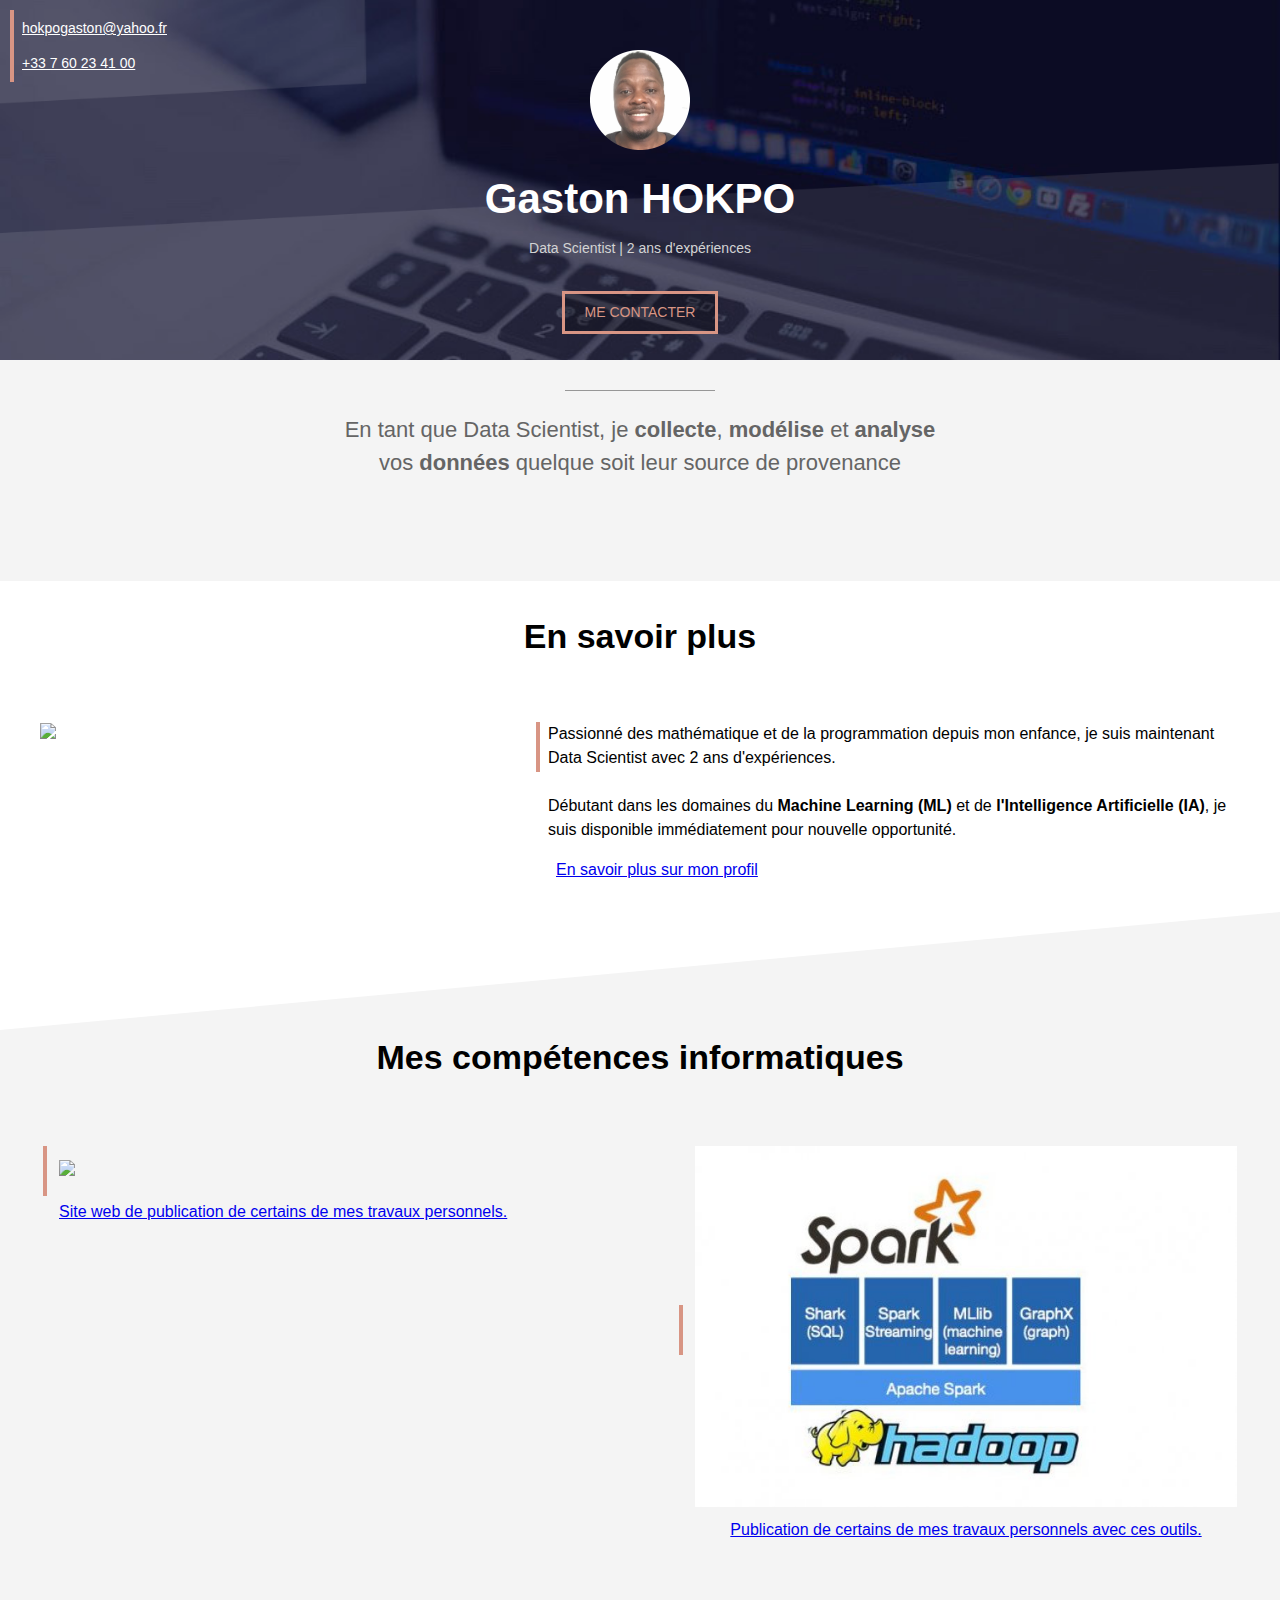
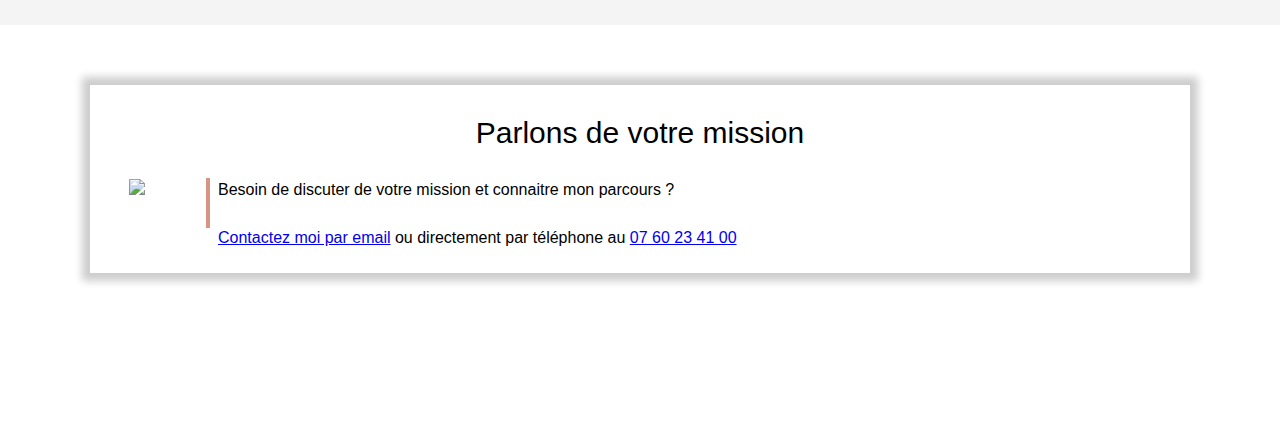
==== index.html @ c282d7c8 "Add files via upload" ====
<!DOCTYPE html>
<html lang="fr">
<head>
    <meta charset="UTF-8">
    <meta name="viewport" content="width=device-width, initial-scale=1.0">
    <title>Gaston HOKPO</title>
    <link rel="stylesheet" href="style_site_pro.css">    

</head>
<body>

    <!-- COUVERTURE -->
    <div class="cover">

        <img class="cover-profile" src="PhotoProfil.png"/>
        <h1>Gaston HOKPO</h1>
        <p> Data Scientist | 2 ans d'expériences</p>

        <div style="text-align: center;" > 
            <a class="contact-button" href="mailto:hokpogaston@yahoo.fr?subject=Contact%20depuis%20gaston_hokpo.com"> ME CONTACTER </a>
        </div>

        <div class="cover-contact">
            <p> <a href="mailto:hokpogaston@yahoo.fr?subject=Contact%20depuis%20gaston_hokpo.com"> hokpogaston@yahoo.fr </a></p>
            <p> <a href="tel:+33760234100">+33 7 60 23 41 00</a></p>

        </div>
    </div>


    <!-- SECTION GRISE 1 -->
    <div class="section section-grise1"> 
        <div class="separateur"></div>
        
        <p> En tant que Data Scientist, je <b>collecte</b>, <b>modélise</b> et <b>analyse</b> vos <b>données</b> quelque soit leur source de provenance </p>
    </div>  



    <!-- SECTION BLANCHE -->
    <div class="section">
        <h2> En savoir plus</h2> 
        <img src="profile7.png" class="col40"/>

        <!-- Colonne 40% et colonne 60% pour placer le texte à coté du la photo-->
        <div class="col60 float-right" style="padding-left: 16px;">
            <div class="texte-avec-ligne-verticale">
                <p> Passionné des mathématique et de la programmation depuis mon enfance, 
                    je suis maintenant Data Scientist avec 2 ans d'expériences.
                <br><br>
                Débutant dans les domaines du <b>Machine Learning (ML)</b> et de <b> l'Intelligence Artificielle (IA)</b>, 
                je suis disponible immédiatement pour nouvelle opportunité.  
                
                <!--Compétences en Data Science : Apprentissage supervisé (SVM, Random Forest, HMM, …)

                -       Deep Learning (CNN,LSTM, ConvLSTM) et optimisation de modèles
                
                -       Outils de développement : tensorflow, sklearn, pytorch, keras, pandas, numpy, hyperopt, matplotlib, …
                
                -       Programmation : Python
                
                -       Esprit d’équipe et prise d’initiative
                
                -       Autonome et bonne capacité d’analyse
                
                -       La maîtrise de l’anglais professionnel -->
                
                </p>
                <a style="padding-left: 8px;" href="https://www.linkedin.com/in/gaston-hokpo-957a45120" target="_blank"> En savoir plus sur mon profil</a>
            </div>
        </div>

    </div>

    <!-- SECTION GRISE 2 -->
    <div class="section section-grise2"> 
        <h2> Mes compétences informatiques</h2> 
        <table class="col-competences" style="display: inline-block;">
            <tr>
                <td><div class="barre-verticale"></div></td>
                <td><a href="portfolio_resto.html"><img style="width: 100%; padding: auto;" src="technologies.png"></a></td>
            </tr>
            <tr>
                <td></td>
                <td align = "center"> <a href="portfolio_resto.html"> Site web de publication de certains de mes travaux personnels.</a></td>
            </tr>

        </table>

        <table class="col-competences float-right">
            <tr>
                <td><div class="barre-verticale"></div></td>
                <td><img style="width: 100%;" src="Apache_rossources.jpg"></td>
            </tr>
            <tr>
                <td></td>
                <td align = "center"><a  href="#"> Publication de certains de mes travaux personnels avec ces outils.</a></td>
            </tr>

        </table>


    </div>  


    <!-- SECTION BLANCHE -->
    <div class="section"> 
        <iframe src="contact-frame.html" scrolling = "no" />
     

    </div>
    


    
</body>
</html>
---- style_site_pro.css ----
/*
*/

/*Application de marge à tout*/
* {
    box-sizing: border-box;
}

/*Création des variables don les valeurs se modifieront automatiquement dans tout fichier*/
:root{
    --color1:#D89584;
    --color2: #F4F4F4;
}
/* police*/
body {
    margin: 0;
    font-family: Arial;
    line-height: 1.5;
}

iframe {
    width: 100%;
    border : none;
    height: 350px;
}


div.cover {
    background: url(cover_overlay.png) no-repeat center/100% 100%, url(cover.jpg) no-repeat center/cover;
    height: 360px;
}

img.cover-profile {
    height: 100px;
    position: relative;
    left: 50%;
    margin-left: -50px;
    margin-top: 50px;

}

h1 {
    color: white;
    text-align: center;
    font-size: 42px;
    margin-top: 10px;
    margin-bottom: 0px;

}

div.cover p {
    color: lightgray;
    text-align: center;
    margin-top: 8px;
    font-size: 14px;
}

div.cover-contact {
    /*background-color: #ff000080;*/
    position: absolute;
    top: 10px;
    left: 10px;
    border-left: 4px solid var(--color1);
    padding: 8px;
}

div.cover-contact p {
    text-align: left;
    margin-top: 0px;
    margin-bottom: 0px;
}

div.cover-contact p:first-child {
    margin-bottom: 14px;
}

                   /* on peut mettre (*) à la place de (a) pour changer la police de tous les élement de <<cover-contact>> */
div.cover-contact a {
    color: white;
    font-size: 14px;
}


a.contact-button {
    color:var(--color1);
    border: 3px solid var(--color1);
    padding: 8px 20px;
    text-decoration: none;
    background-color: #00000040;
    display: inline-block;
    margin-top: 18px;
    font-size: 14px;

}


/*Apparition de trait ou changement de couleur si la souris part ladessus !important <<:hover>>*/
a.contact-button:hover {
    color: white;
    border: 3px solid white;
}


.section {
    padding-left: 40px;
    padding-right: 40px;
    padding-top: 30px;
    padding-bottom: 30px;
    overflow: auto;
}


div.section-grise1{
    background: url(triangle2white.svg) no-repeat center bottom/100%;
    background-color: var(--color2);
    padding-bottom:  80px;
}

div.section-grise2{
    background: url(triangle1white.svg) no-repeat center top/100%;
    background-color: var(--color2);
    padding-bottom:  80px;
    padding-top: 120px;
}

h2 {
    text-align: center;
    font-size: 34px;
    margin: 0px;
    padding-bottom: 60px;
}

div.separateur {
    background-color: #979797;  
    height: 1px;
    width: 150px;
    position: relative;
    left: 50%;
    margin-left: -75px;
}

div.section-grise1 p {
    font-size: 22px;
    color: #656565;
    text-align: center;
    max-width: 600px;
    margin-left: auto;
    margin-right: auto;
}

.col40 {
    width: 30%;
}

.col60 {
    width: 60%;
}

.float-right {
    float: right;
}

div.texte-avec-ligne-verticale {
    border-left: 4px solid var(--color1);
    padding-left: 8px;
    height: 50px;
    display: inline-block;
}

div.texte-avec-ligne-verticale p {
    margin-top: 0;
}

div.barre-verticale {
    height: 50px;
    width: 4px;
    background-color: var(--color1);
    margin-right: 8px;
}
.col-competences {
    width: 47%;
}

.image_competences {
    width: 100%; 
    padding: auto;
    box-shadow: 0px 0px 8px 8px rgba(0, 0, 0, 0.8);


}

div.frame {
    margin: 30px 50px;
    padding: 20px 30px;
    background-color: white;
    box-shadow: 0px 0px 8px 8px rgba(0, 0, 0, 0.2);

}

p.frame-title {
    font-size: 30px;
    margin-top: 5px;
    margin-bottom: 20px;
    text-align: center;
}

/* PORTFOLIO */
.portfolio-header {
   height: 90px;
   background: url(header.jpg) no-repeat center/cover;
   position: relative;
}

.portfolio-header-title {
    font-size: 26px;
    font-weight: bold;
    color: white;
    padding-top: 4px;
    padding-left: 8px;
}


h1.portfolio {
    font-size: 46px;
    color: red;
    line-height: 1;
    margin-top: 10px;
    padding-top: 10px;

}

h2.portfolio {
    font-size: 26px;
    color: black;
    font-weight: normal;
    margin-bottom: 0;
}

a.portfolio-back {
    color: var(--color1);
    margin-left: -10px;
}

li.plan_duStage{
    color: black;
    font-size: 22px;
    font-weight: bold;
    
}

p.realisations{
    padding-top: 10px;
    
}


/* lIBRAIRES DE TRANSCRIPTION*/


table.librairies_transcription p.numero {
    background-color: #6C829DC0;
    color: white;
    width: 25px;
    height: 25px;
    text-align: center;
    font-size: 14px;
    font-weight: bold;
    padding-top: 4px;
    box-sizing: border-box;
    border-radius: 50%;
    margin: 0;
}

table.librairies_transcription td {
    vertical-align: top;
}

table.librairies_transcription td.preparation_etape {
    font-size: 14px;
    padding-left: 10px;
    padding-bottom: 10px;
}

table.librairies_transcription tr {
    height: 40px;
}
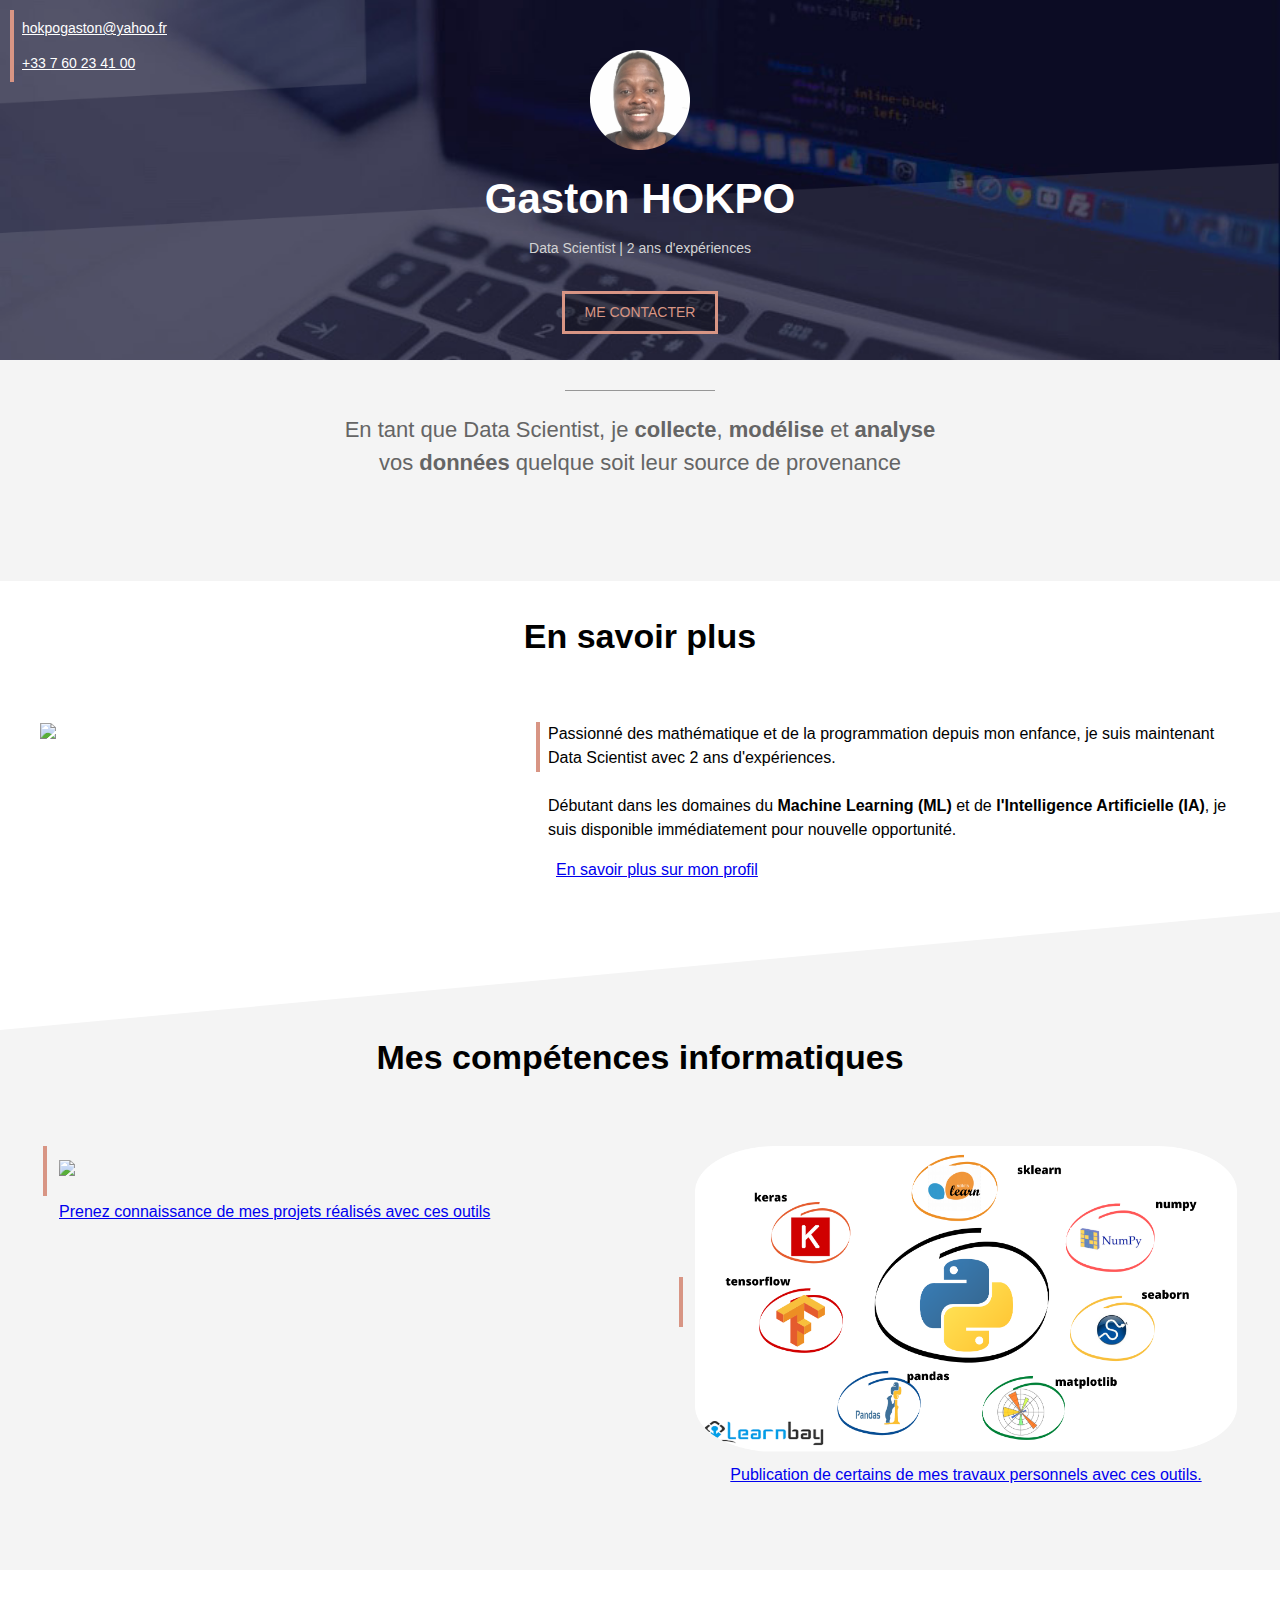
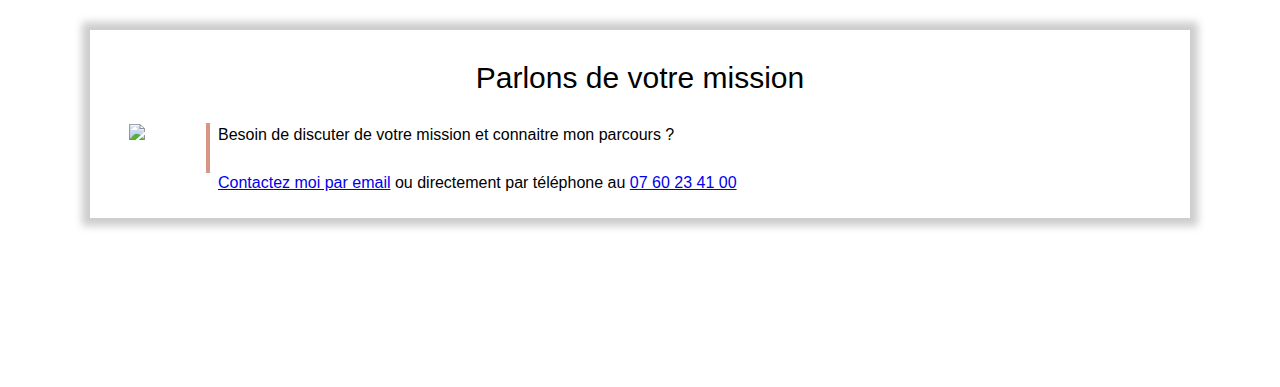
==== commit 20ce486b: "Add files via upload" ====
--- a/index.html
+++ b/index.html
@@ -82,7 +82,7 @@
             </tr>
             <tr>
                 <td></td>
-                <td align = "center"> <a href="portfolio_resto.html"> Site web de publication de certains de mes travaux personnels.</a></td>
+                <td align = "center"> <a href="portfolio_resto.html"> Prenez connaissance de mes projets réalisés avec ces outils </a></td>
             </tr>
 
         </table>
@@ -90,7 +90,7 @@
         <table class="col-competences float-right">
             <tr>
                 <td><div class="barre-verticale"></div></td>
-                <td><img style="width: 100%;" src="Apache_rossources.jpg"></td>
+                <td><img style="width: 100%;" src="Librairies.png"></td>
             </tr>
             <tr>
                 <td></td>
